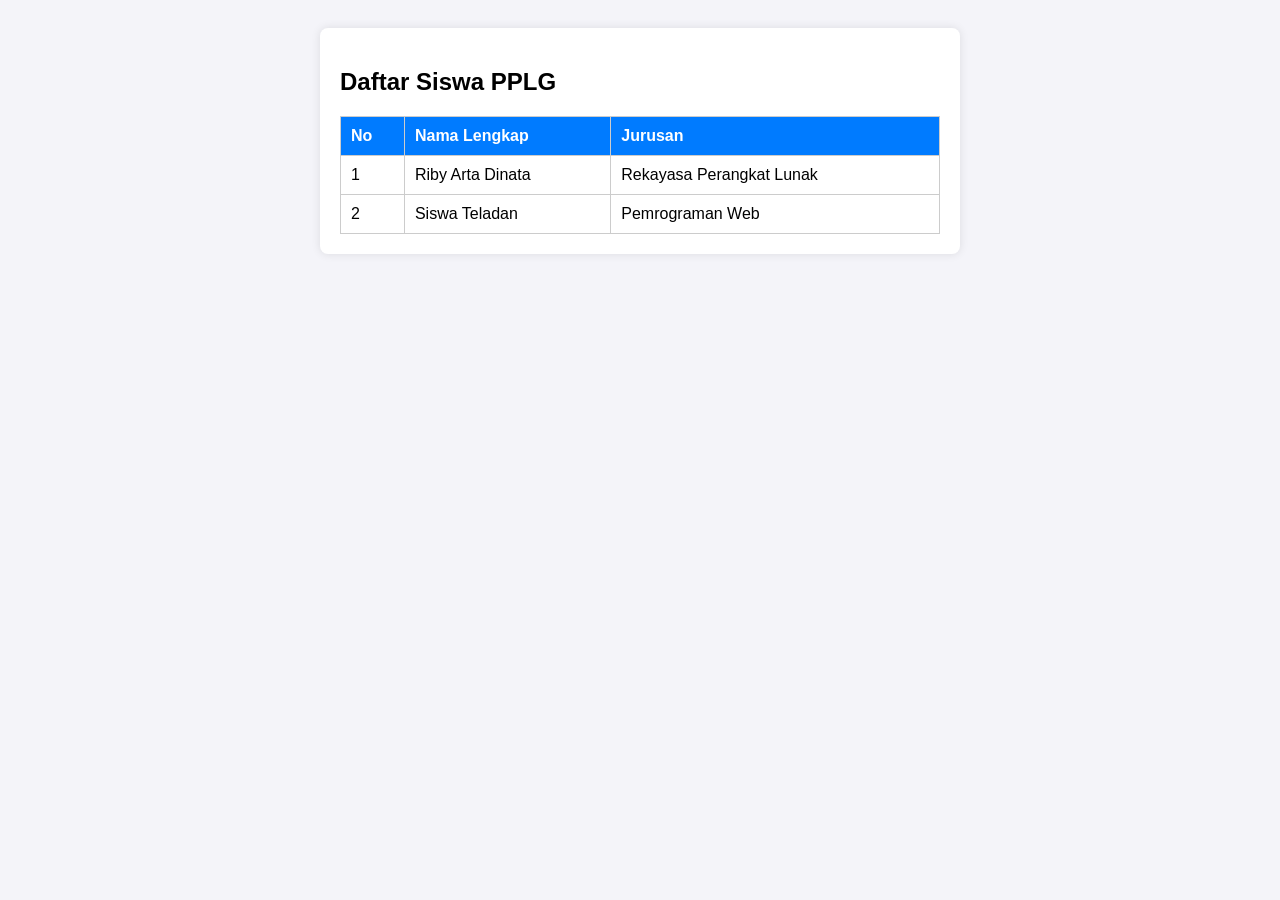
==== index.html @ 6a6465a6 "menambahkan html" ====
<!DOCTYPE html>
<html lang="id">
<head>
    <meta charset="UTF-8">
    <meta name="viewport" content="width=device-width, initial-scale=1.0">
    <title>Tabel Siswa PPLG</title>
    <style>
        body { font-family: Arial, sans-serif; padding: 20px; background-color: #f4f4f9; }
        .kotak-tabel { background: white; padding: 20px; border-radius: 8px; box-shadow: 0 0 10px rgba(0,0,0,0.1); max-width: 600px; margin: auto; }
        table { width: 100%; border-collapse: collapse; margin-top: 15px; }
        th, td { border: 1px solid #ccc; padding: 10px; text-align: left; }
        th { background-color: #007BFF; color: white; }
    </style>
</head>
<body>
    <div class="kotak-tabel">
        <h2>Daftar Siswa PPLG</h2>
        <table>
            <thead>
                <tr>
                    <th>No</th>
                    <th>Nama Lengkap</th>
                    <th>Jurusan</th>
                </tr>
            </thead>
            <tbody>
                <tr>
                    <td>1</td>
                    <td>Riby Arta Dinata</td>
                    <td>Rekayasa Perangkat Lunak</td>
                </tr>
                <tr>
                    <td>2</td>
                    <td>Siswa Teladan</td>
                    <td>Pemrograman Web</td>
                </tr>
            </tbody>
        </table>
    </div>
</body>
</html>
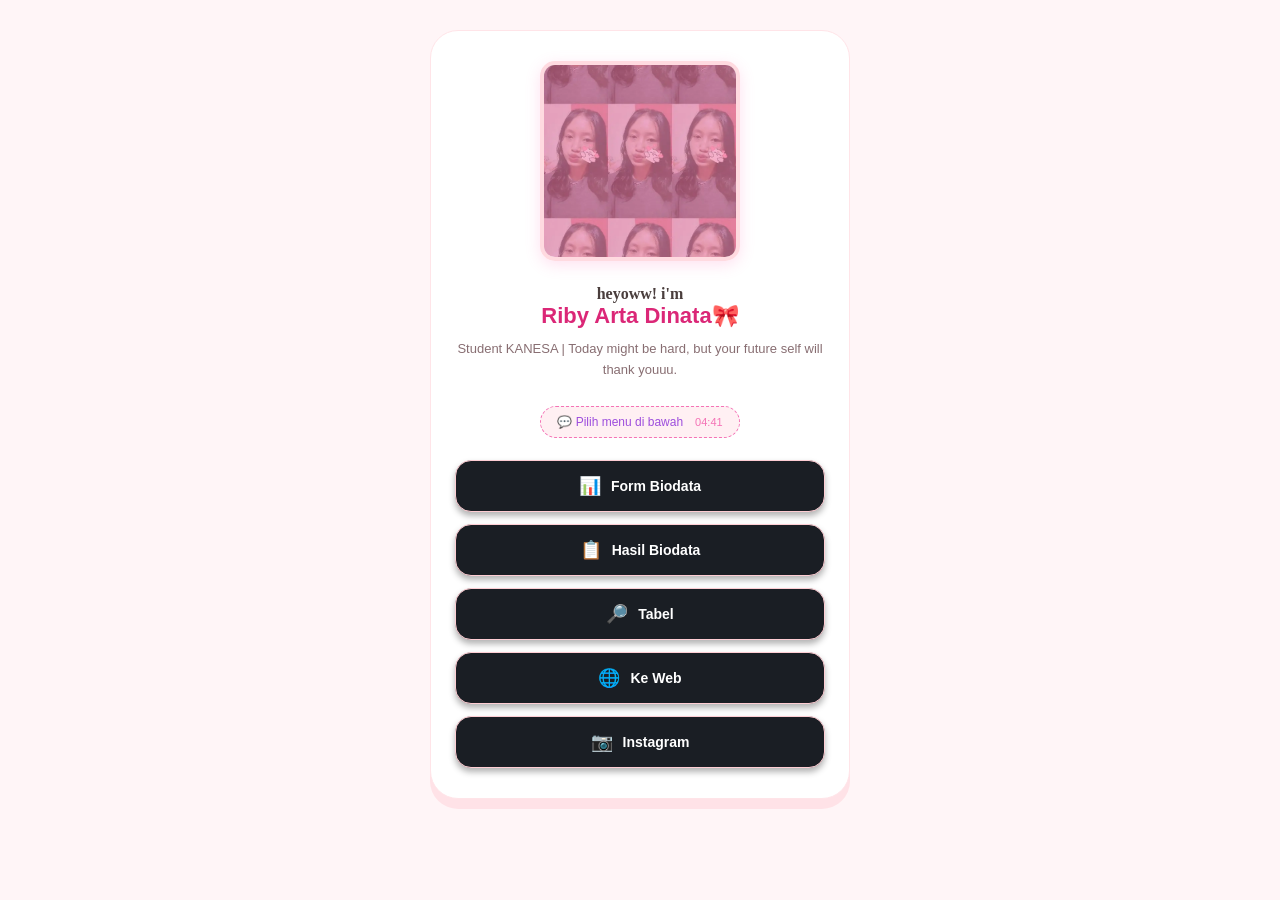
==== commit c108c5a9: "tes" ====
--- a/index.html
+++ b/index.html
@@ -3,39 +3,36 @@
 <head>
     <meta charset="UTF-8">
     <meta name="viewport" content="width=device-width, initial-scale=1.0">
-    <title>Tabel Siswa PPLG</title>
-    <style>
-        body { font-family: Arial, sans-serif; padding: 20px; background-color: #f4f4f9; }
-        .kotak-tabel { background: white; padding: 20px; border-radius: 8px; box-shadow: 0 0 10px rgba(0,0,0,0.1); max-width: 600px; margin: auto; }
-        table { width: 100%; border-collapse: collapse; margin-top: 15px; }
-        th, td { border: 1px solid #ccc; padding: 10px; text-align: left; }
-        th { background-color: #007BFF; color: white; }
-    </style>
+    <title>Menu Utama - Ribyy</title>
+    <link rel="stylesheet" href="style.css">
+
 </head>
 <body>
-    <div class="kotak-tabel">
-        <h2>Daftar Siswa PPLG</h2>
-        <table>
-            <thead>
-                <tr>
-                    <th>No</th>
-                    <th>Nama Lengkap</th>
-                    <th>Jurusan</th>
-                </tr>
-            </thead>
-            <tbody>
-                <tr>
-                    <td>1</td>
-                    <td>Riby Arta Dinata</td>
-                    <td>Rekayasa Perangkat Lunak</td>
-                </tr>
-                <tr>
-                    <td>2</td>
-                    <td>Siswa Teladan</td>
-                    <td>Pemrograman Web</td>
-                </tr>
-            </tbody>
-        </table>
+    <div class="container">
+ 
+    <img src="bybysyakep.jpg" alt="foto ribyy">
+    <h4>heyoww! i'm</h4>
+    <h1 class="profile-name">Riby Arta Dinata🎀</h1>
+    <p class="profile-bio">Student KANESA | Today might be hard, but your future self will thank youuu.</p>
+        
+
+        <div class="header-chat">
+            <span>💬 Pilih menu di bawah</span>
+            <span class="time">04:41</span>
+        </div>
+
+        <!-- Daftar Tombol Menu -->
+        <div class="menu-list">
+
+            <!-- Ganti tanda # dengan link file html atau link tujuan Bapak -->
+            <a href="indek.html" class="menu-item"><span>📊</span> Form Biodata</a>
+            <a href="hasil.biodata.html" class="menu-item"><span>📋</span> Hasil Biodata</a>
+            <a href="tabel.html" class="menu-item"><span>🔎</span> Tabel</a>
+            <a href="https://github.com/rbyarthaaa" class="menu-item"><span>🌐</span> Ke Web</a>
+            <a href="https://www.instagram.com/rbyarthaaa" class="menu-item"><span>📷</span> Instagram</a>
+        </div>
+
     </div>
+
 </body>
-</html>
+</html>
--- a/style.css
+++ b/style.css
@@ -0,0 +1,126 @@
+        * {
+            box-sizing: border-box;
+            margin: 0;
+            padding: 0;
+            font-family: 'Poopins', sans-serif;
+        }
+
+        img {
+            width: 200px;
+            height: 200px;
+            object-fit: cover;
+            border-radius: 15px;
+            margin-bottom: 20px;
+            border: 4px solid #ffdae0;
+            box-shadow: 0 4px 15px rgba(255, 105, 180, 0.2);
+        }
+
+        h4 {
+            font-family: Cambria, Cochin, Georgia, Times, 'Times New Roman', serif;
+        }
+
+        .profile-name {
+            font-size: 22px;
+            font-weight: 700;
+            color: #db2777;
+            margin-bottom: 10px;
+        }
+
+        .profile-bio {
+            font-size: 13px;
+            color: #886e72;
+            margin-bottom: 20px;
+            line-height: 1.6;
+        }
+
+        body {
+            font-family: Arial, sans-serif;
+            background-color: #fff5f7; 
+            color: #4a3e3d;
+            margin: 0;
+            padding: 30px 20px;
+            display: flex;
+            justify-content: center;
+            flex-direction: column;
+            align-items: center;
+        }
+
+        /* Kotak pembungkus utama untuk tampilan HP (Mobile First) */
+        .container {
+            width: 100%;
+            max-width: 420px;
+            background: #ffffff;
+            padding: 30px 24px;
+            border-radius: 28px;
+            box-shadow: 0 10px rgba(255, 182, 193, 0.3);
+            text-align: center;
+            border: 1px solid #ffe4e8;
+        }
+
+        /* Gaya untuk pesan header "Pilih menu di bawah:" */
+        .header-chat {
+            background-color: #fff0f3;
+            padding: 8px 16px;
+            border-radius: 16px;
+            margin-bottom: 22px;
+            margin-top: 5px;
+            display: inline-flex;
+            justify-content: space-between;
+            align-items: center;
+            font-size: 12px;
+            gap: 12px;
+            color: #9d4edd;
+            border: 1px dashed #f473b6;
+        }
+
+        .header-chat .time {
+            font-size: 11px;
+            color: #f473b6;
+        }
+
+        /* Daftar menu */
+        .menu-list {
+            display: flex;
+            flex-direction: column;
+            gap: 12px; /* Jarak antar tombol */
+        }
+
+        /* Gaya untuk setiap tombol menu */
+        .menu-item {
+            background-color: #1a1e24; /* Warna abu-abu gelap */
+            color: #ffffff;
+            text-decoration: none;
+            padding: 14px;
+            border-radius: 16px;
+            font-weight: 600;
+            font-size: 14px;
+            display: flex;
+            align-items: center;
+            justify-content: center;
+            border: 1.5px solid #fecdd3; /* Garis tepi tipis */
+            box-shadow: 0 4px 6px rgba(0, 0, 0, 0.3);
+            transition: all 0.2s ease-in-out;
+        }
+
+        /* Efek saat tombol disentuh atau diklik */
+        .menu-item:hover, .menu-item:active {
+            background-color: #2c323a;
+        }
+
+        /* Memberi jarak antara ikon emoji dan teks */
+        .menu-item span {
+            margin-right: 10px;
+            font-size: 18px;
+        }
+
+        .menu-item.Instagram {
+            background: #fff0f5;
+            border-color: #f472b6;
+            color: #db2777;
+        }
+
+        .menu-item.instagram:hover {
+            background: linear-gradient(45deg, #f09433, #e6683c, #dc2743, #cc2366, #bc1888);
+            color: #ffffff;
+            border-color: transparent;
+        }
